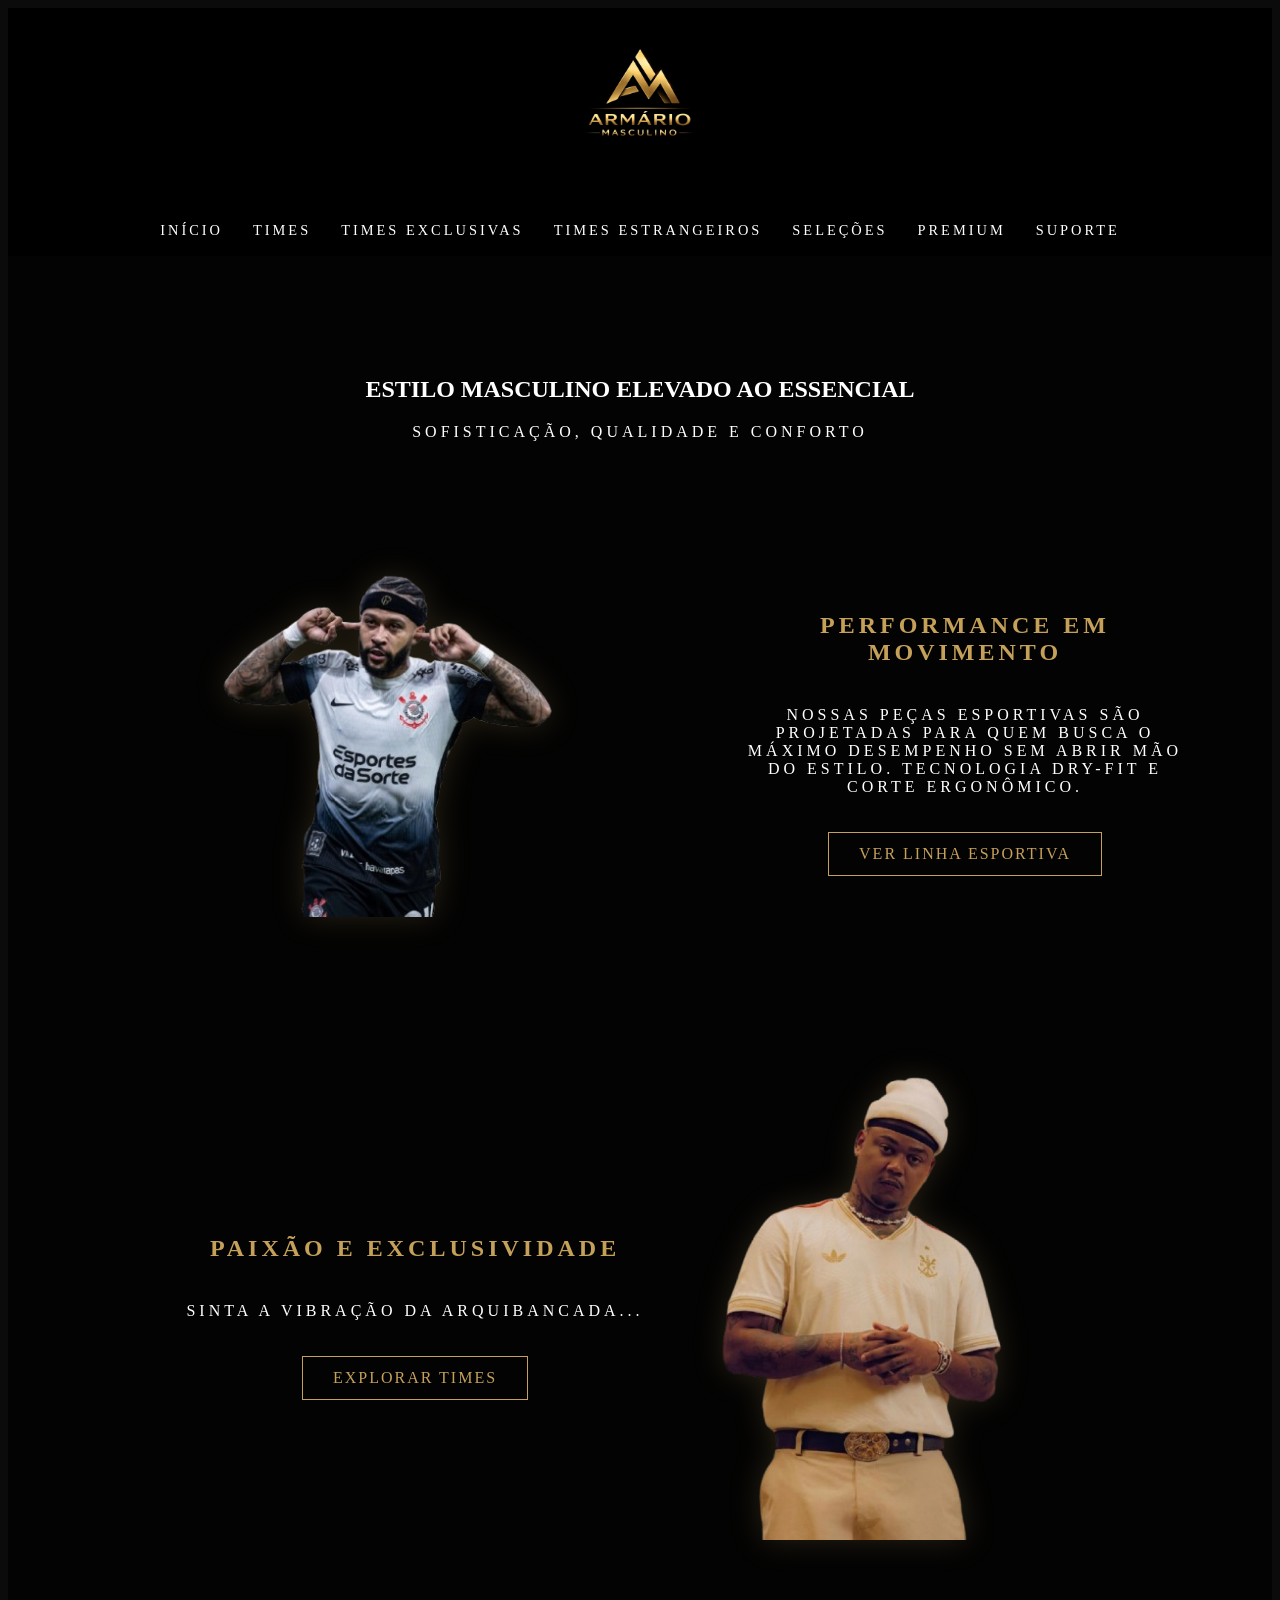
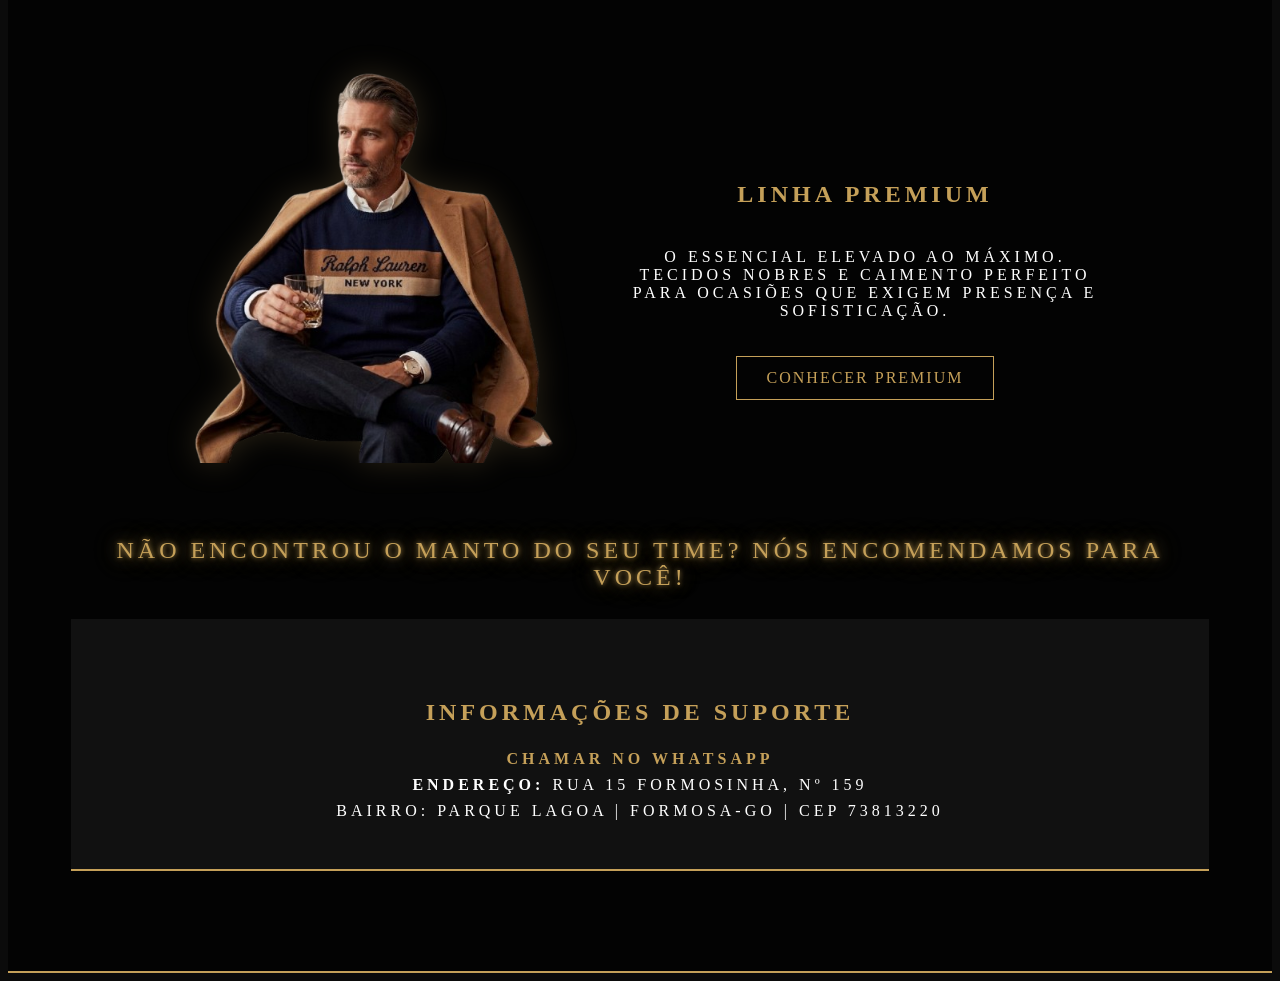
==== index.html @ 5107e0ac "Update index.html" ====
<!DOCTYPE html>
<html lang="pt-br">
<head>
    <meta charset="UTF-8">
    <meta name="viewport" content="width=device-width, initial-scale=1.0">
    <title>Armário Masculino | Sportswear Premium</title>
    <link rel="stylesheet" href="style.css">
</head>
<body>

<header>
    <div class="logo">
        <img src="Imagens/ArmarioMasc.jpeg" alt="Armário Masculino">
    </div>

    <div class="menu-toggle" onclick="toggleMenu()">
        <div class="bar"></div>
        <div class="bar"></div>
        <div class="bar"></div>
    </div>

    <nav class="nav-container">
        <ul>
            <li><a href="index.html">Início</a></li>
            <li class="dropdown">
                <a href="javascript:void(0)" class="dropbtn">Times</a>
                <div class="dropdown-content">
                    <a href="times.html#adulto">Adulto</a>
                    <a href="times.html#infantil">Infantil</a>
                </div>
            </li>
            <li><a href="times_ex.html">Times Exclusivas</a></li>
            <li><a href="times_fora.html">Times Estrangeiros</a></li>
            <li><a href="selecoes.html">Seleções</a></li>
            <li><a href="premium.html">Premium</a></li>
            <li><a href="index.html#categoria-suporte">Suporte</a></li>
        </ul>
    </nav>
</header>

<script>
function toggleMenu() {
    const nav = document.querySelector('.nav-container');
    nav.classList.toggle('active');
}

// NOVA FUNÇÃO: Fecha ao clicar fora
document.addEventListener('click', function(event) {
    const nav = document.querySelector('.nav-container');
    const menuToggle = document.querySelector('.menu-toggle');
    
    // Se o menu estiver aberto (.active)
    if (nav.classList.contains('active')) {
        // Verifica se o clique NÃO foi dentro do menu E NÃO foi no botão de abrir
        if (!nav.contains(event.target) && !menuToggle.contains(event.target)) {
            nav.classList.remove('active'); // Fecha o menu
        }
    }
});
</script>

<main>
    <section class="hero-shop">
        <h1>ESTILO MASCULINO ELEVADO AO ESSENCIAL</h1>
        <p>Sofisticação, Qualidade e Conforto</p>
    <!-- SEÇÃO 1: ESPORTIVO (O JOGADOR) -->
    <section class="home-section">
        <div class="home-content">
            <div class="home-image-jog left">
                <img src="Imagens/Jogador.png" alt="Jogador em movimento">
            </div>
            <div class="home-text right">
                <h2>Performance em Movimento</h2>
                <p>Nossas peças esportivas são projetadas para quem busca o máximo desempenho sem abrir mão do estilo. Tecnologia dry-fit e corte ergonômico.</p>
                <a href="times.html" class="btn-home">Ver Linha Esportiva</a>
            </div>
        </div>
    </section>

    <!-- SEÇÃO 2: TIMES EXCLUSIVOS (O TORCEDOR) - Lado Invertido -->
    <section class="home-section alt-bg">
        <div class="home-content reverse"> 
    <div class="home-image">
        <img src="Imagens/exclusive.png" alt="Torcedor">
    </div>
    <div class="home-text">
        <h2>PAIXÃO E EXCLUSIVIDADE</h2>
        <p>Sinta a vibração da arquibancada...</p>
        <a href="times_ex.html" class="btn-home">Explorar Times</a>
    </div>
</div>
    </section>

    <!-- SEÇÃO 3: PREMIUM (ESTILO) -->
    <section class="home-section">
        <div class="home-content">
            <div class="home-image left">
                <img src="Imagens/chique.png" alt="Modelo Linha Premium">
            </div>
            <div class="home-text right">
                <h2>Linha Premium</h2>
                <p>O essencial elevado ao máximo. Tecidos nobres e caimento perfeito para ocasiões que exigem presença e sofisticação.</p>
                <a href="premium.html" class="btn-home">Conhecer Premium</a>
            </div>
        </div>
    </section>

    <div class="secao-encomenda">
        <p class = 'titulo-eclusivas'>Não encontrou o manto do seu time? Nós encomendamos para você!</p>
    </div><br>

    <footer>
    <div class="suporte-container" id="categoria-suporte">
        <h2>Informações de Suporte</h2>
        <p>
            <a href="https://wa.me/5561999539889" target="_blank" style="color: var(--dourado); text-decoration: none; font-weight: bold;">
                Chamar no WhatsApp
            </a><br>
            <strong>Endereço:</strong> Rua 15 Formosinha, nº 159<br>
            Bairro: Parque Lagoa | Formosa-GO | Cep 73813220
        </p>
    </div>
    </footer>

</main>

<!-- O SCRIPT DE VARIÁVEL FICA AQUI -->
<script>
    function mostrarCategoria(idCategoria) {
    // Só executa a lógica de esconder/mostrar se a tela for de celular
    if (window.innerWidth <= 768) {
        const categorias = document.querySelectorAll('.categoria-conteudo');
        categorias.forEach(cat => {
            cat.style.display = 'none';
        });

        const alvo = document.getElementById('categoria-' + idCategoria);
        if (alvo) {
            alvo.style.display = 'block';
            window.scrollTo(0, 0); // Volta pro topo ao clicar
            }
        }
    }
    // 1. Coloque seu número aqui (apenas números, com DDD)
    const numeroWhatsApp = "5561999539889"; 

    // 2. A mágica acontece aqui
    const botoes = document.querySelectorAll('.btn-whats');
    
    botoes.forEach(botao => {
        const nomeProduto = botao.getAttribute('data-item');
        const mensagem = encodeURIComponent(`Olá! Tenho interesse no item: ${nomeProduto}. Poderia me passar mais informações?`);
        botao.href = `https://wa.me/${numeroWhatsApp}?text=${mensagem}`;
    });
</script>

</body>
</html>
---- style.css ----
/* No PC (Telas grandes), as seções sempre aparecem */
@media (min-width: 769px) {
    .categoria-conteudo {
        display: block !important; /* Força exibir tudo no PC */
    }
    nav {
        display: block; /* Ou como seu menu já estiver */
    }
}

/* --- ESTILO PARA O BOTÃO HAMBÚRGUER --- */
.menu-toggle {
    display: none; /* Escondido no PC */
    flex-direction: column;
    cursor: pointer;
    gap: 5px;
}

.menu-toggle .bar {
    width: 30px;
    height: 3px;
    background-color: #c5a059; /* Seu dourado */
    border-radius: 2px;
}

/* --- REGRAS PARA CELULAR (Telas até 768px) --- */
@media (max-width: 768px) {
    header {
        position: fixed;
        top: 0;
        width: 100%;
        display: flex;
        justify-content: space-between;
        align-items: center;
        padding: 15px 20px; /* Aumentei o padding do header para dar mais espaço */
        z-index: 1000;
        background-color: black;
    }

    /* AUMENTAMOS A ÁREA DE TOQUE DO BOTÃO HAMBÚRGUER */
    .menu-toggle {
        display: flex;
        flex-direction: column;
        justify-content: center; /* Centraliza as barras verticalmente */
        gap: 6px; /* Espaço entre os risquinhos */
        width: 44px; /* Largura total do botão (fácil de acertar com o dedão) */
        height: 44px; /* Altura total do botão */
        padding: 5px; /* Margem interna para o clique pegar bem nas bordas */
    }

    /* Deixei os risquinhos um pouco mais imponentes */
    .menu-toggle .bar {
        width: 100%; /* Ocupa os 44px disponíveis */
        height: 4px; /* Risquinho um pouco mais grosso para destacar */
        background-color: #c5a059;
        border-radius: 2px;
    }

    .nav-container {
        position: fixed;
        top: 0;
        right: -100%;
        width: 75%;
        height: 100vh;
        background-color: rgba(0, 0, 0, 0.98);
        padding-top: 120px; /* Mais espaço no topo para não sumir atrás do header */
        transition: 0.4s ease;
        border-left: 1px solid #c5a059;
    }

    .nav-container.active {
        right: 0;
    }

    /* AUMENTAMOS OS LINKS DE DENTRO DO MENU */
    .nav-container ul {
        flex-direction: column;
        align-items: center;
        gap: 15px; /* Controle do espaçamento entre blocos */
    }

    .nav-container ul li {
        width: 100%; /* Faz a linha toda ser clicável */
        text-align: center;
    }

    .nav-container ul li a {
        font-size: 1.4rem; /* Letra maior para leitura rápida */
        display: block;
        padding: 15px 0; /* Cria uma "caixa" invisível gigante em cada link */
        width: 100%;
        color: white;
        text-decoration: none;
    }

    /* Ajuste do Dropdown (Adulto / Infantil) para celular */
    .dropdown-content {
        position: relative;
        display: block;
        background: rgba(197, 160, 89, 0.1); /* Um fundo dourado bem sutil para destacar que é sub-menu */
        border: none;
        box-shadow: none;
        text-align: center;
        margin-top: 10px;
    }

    .dropdown-content a {
        font-size: 1.2rem !important;
        padding: 12px 0 !important; /* Botões do sub-menu também fáceis de clicar */
    }
}

:root {
    --preto: #0b0b0b;
    --dourado: #c5a059; /* Tom aproximado do seu logo */
    --cinza-escuro: #1a1a1a;
    --branco: #ffffff;
}

body {
    background-color: var(--preto);
    color: var(--branco);
}

header {
    padding: 1px 1%;
    display: flex;
    flex-direction: column;
    align-items: center;
    position: sticky;
    top: 0;
    z-index: 1000;
    background-color: rgba(0, 0, 0, 0.95); 
    backdrop-filter: blur(1px);
}

.logo img {
    max-width: 190px; 
    
    height: auto; 
    
    padding: 1px 0; 
    
    image-rendering: -webkit-optimize-contrast;
    /*filter: drop-shadow(0 0 5px rgba(197, 160, 89, 0.3));*/
}


nav ul {
    display: flex;
    gap: 30px; 
    list-style: none;
    padding: 0;
}

nav ul li a {
    text-decoration: none;
    color: #fff;
    font-size: 0.9rem;
    text-transform: uppercase;
    letter-spacing: 3px; 
    transition: 0.3s;
}

nav ul li a:hover {
    color: var(--dourado);
}

.hero-shop {
    background: linear-gradient(rgba(0,0,0,0.7), rgba(0,0,0,0.7)), url('sua-foto-fundo.jpg');
    background-size: cover;
    padding: 100px 5%;
    text-align: center;
    border-bottom: 2px solid var(--dourado);
}

/* Container que segura os cards */
.grid-produtos {
    display: grid;
    /* Aqui diz: crie colunas que se ajustam sozinhas com no mínimo 250px */
    grid-template-columns: repeat(auto-fit, minmax(280px, 1fr)); 
    gap: 30px;
    padding: 40px 5%;
}

/* Ajuste na imagem para ela não explodir */
.card-loja img {
    width: 100%;
    height: 400px; /* Altura fixa para manter o padrão */
    object-fit: cover; /* Faz a arte se ajustar sem esticar */
    border-bottom: 1px solid #333;
}

h2 {
    text-align: center;
    text-transform: uppercase;
    letter-spacing: 4px;
    margin-top: 50px;
    color: var(--dourado);
}

p {
    text-align: center;
    text-transform: uppercase;
    letter-spacing: 4px;
    margin-top: 20px;
     color: #fff;
}

/* Deixar o texto e preço com respiro */
.info {
    padding: 20px;
    text-align: center;
}

.info h3 {
    font-size: 1.1rem;
    margin-bottom: 10px;
    color: #fff;
}

.info span {
    color: var(--dourado);
    font-weight: bold;
    font-size: 1.2rem;
}


.card-loja:hover {
    transform: scale(1.03); /* Dá um leve zoom no card */
    box-shadow: 0 10px 20px rgba(197, 160, 89, 0.2); /* Cria uma sombra dourada suave */
    transition: all 0.3s ease;
}

.btn-comprar {
    display: block;
    background: transparent;
    color: var(--dourado);
    border: 1px solid var(--dourado);
    padding: 10px;
    text-decoration: none;
    font-weight: bold;
    margin-top: 15px;
    text-align: center;
}

.btn-comprar:hover {
    background: var(--dourado);
    color: var(--preto);
}

.home-text {
    display: flex;
    flex-direction: column; /* Coloca um embaixo do outro */
    align-items: center;    /* Centraliza horizontalmente todos os itens */
    text-align: center;     /* Garante que as linhas do parágrafo fiquem no meio */
    justify-content: center;
}

.btn-home {
    display: inline-block;
    margin: 20px auto 0;
    margin-top: 20px;      
    width: fit-content;
    padding: 12px 30px;
    border: 1px solid var(--dourado);
    color: var(--dourado);
    text-decoration: none;
    text-transform: uppercase;
    letter-spacing: 2px;
    transition: 0.3s;
}

.btn-home:hover {
    background: var(--dourado);
    color: black;
}

html {
    scroll-behavior: smooth; /* Deixa a descida suave, não um pulo seco */
    scroll-padding-top: 250px; /* Ajuste esse valor de acordo com o tamanho do seu Header */
}

.suporte-container { /* Use o nome exato da classe do HTML */
    border-bottom: 2px solid var(--dourado);
    background-color: #111111; /* Adicione uma cor de fundo (ex: cinza escuro) */
    /* Ou se quiser uma imagem: background-image: url('sua-foto.jpg'); */
    background-size: cover;
    background-position: center;
    padding: 30px 5%; /* Diminuí um pouco o padding para não ficar gigante no celular */
    text-align: center;
    color: white; /* Garante que o texto fique legível sobre o fundo escuro */
}

.suporte-container p {
    line-height: 1.6; /* Dá um espaço legal entre as linhas do endereço */
    margin-top: 20px;
}

/* Container que segura a foto e o texto */
.home-content {
    display: flex;
    align-items: center; /* Centraliza verticalmente */
    justify-content: center;
    gap: 50px; /* Espaço entre a foto e o texto */
    padding: 60px 10px;
    max-width: 1200px;
    margin: 0 auto; /* Centraliza o bloco na tela */
}

/* Inverte a ordem na segunda seção (Torcedor) */
.home-content.reverse {
    flex-direction: row-reverse;
}

/* Ajuste das imagens para não ficarem gigantes */
.home-image img {
    max-width: 400px; 
    height: auto;
    filter: drop-shadow(0 0 15px rgba(197, 160, 89, 0.2)); /* Sombra dourada leve */
}
.home-image-jog img {
    max-width: 600px; 
    height: auto;
    filter: drop-shadow(0 0 15px rgba(197, 160, 89, 0.2)); /* Sombra dourada leve */
}

/* Ajuste do texto */
.home-text {
    max-width: 500px;
    text-align: center;
    text-align: left;
}

/* No CELULAR, volta a ficar um embaixo do outro */
@media (max-width: 768px) {
    .home-content, .home-content.reverse {
        flex-direction: column;
        text-align: center;
    }
    .home-text {
        text-align: center;
    }
}

/* Estilo do item pai */
.dropdown {
    position: relative;
    display: inline-block;
}

/* Esconde o menu de subgrupos por padrão */
.dropdown-content {
    display: none;
    position: absolute;
    background-color: var(--cinza-escuro);
    min-width: 160px;
    box-shadow: 0px 8px 16px 0px rgba(0,0,0,0.5);
    z-index: 1;
    border: 1px solid var(--dourado);
    
    /* REMOVA o margin-top: 5px; se ele estiver aí */
    /* ADICIONE isso para criar uma "ponte" invisível */
    padding-top: 0; 
}

/* Garante que o menu apareça exatamente onde o botão termina */
.dropdown:hover .dropdown-content {
    display: block;
    top: 100%; /* Faz o menu colar no final do header */
}

/* Estilo dos links dentro do subgrupo */
.dropdown-content a {
    color: white;
    padding: 12px 16px;
    text-decoration: none;
    display: block;
    font-size: 0.8rem;
    text-align: left;
}

/* Muda a cor ao passar o mouse nos subitens */
.dropdown-content a:hover {
    background-color: var(--dourado);
    color: black;
}

/* A MÁGICA: Mostra o menu quando passa o mouse no pai */
.dropdown:hover .dropdown-content {
    display: block;
}

.titulo-selecoes {
    color: #c5a059;
    /* MÁGICA AQUI: Mínimo 2.5rem no celular, calcula o meio termo, e Máximo 5rem no PC */
    font-size: clamp(2.5rem, 8vw, 5rem); 
    text-transform: uppercase;
    text-align: center;
    margin: 10px 0;
    word-break: keep-all; /* Evita que o navegador corte a palavra no meio */
    
    /* Mantém o seu text-shadow que ficou top */
    text-shadow: 
        0 0 5px rgba(197, 160, 89, 0.8),
        0 0 15px rgba(197, 160, 89, 0.6),
        0 0 30px rgba(197, 160, 89, 0.4),
        0 0 50px rgba(197, 160, 89, 0.2);
}
.titulo-eclusivas {
    color: #c5a059; /* O tom de dourado que você já usa */
    font-size: 1.5rem; /* Ajuste o tamanho como preferir */
    text-transform: uppercase;
    text-align: center;
    margin: 10px 0;
    
    /* O SEGREDO DA LUZ DOURADA: */
    /* Criamos várias camadas de sombra para o brilho parecer intenso */
    text-shadow: 
        0 0 5px rgba(197, 160, 89, 0.8),  /* Brilho interno leve */
        0 0 15px rgba(197, 160, 89, 0.6), /* Aura média */
        0 0 30px rgba(197, 160, 89, 0.4), /* Brilho expandido */
        0 0 50px rgba(197, 160, 89, 0.2); /* Luz de fundo suave */
}
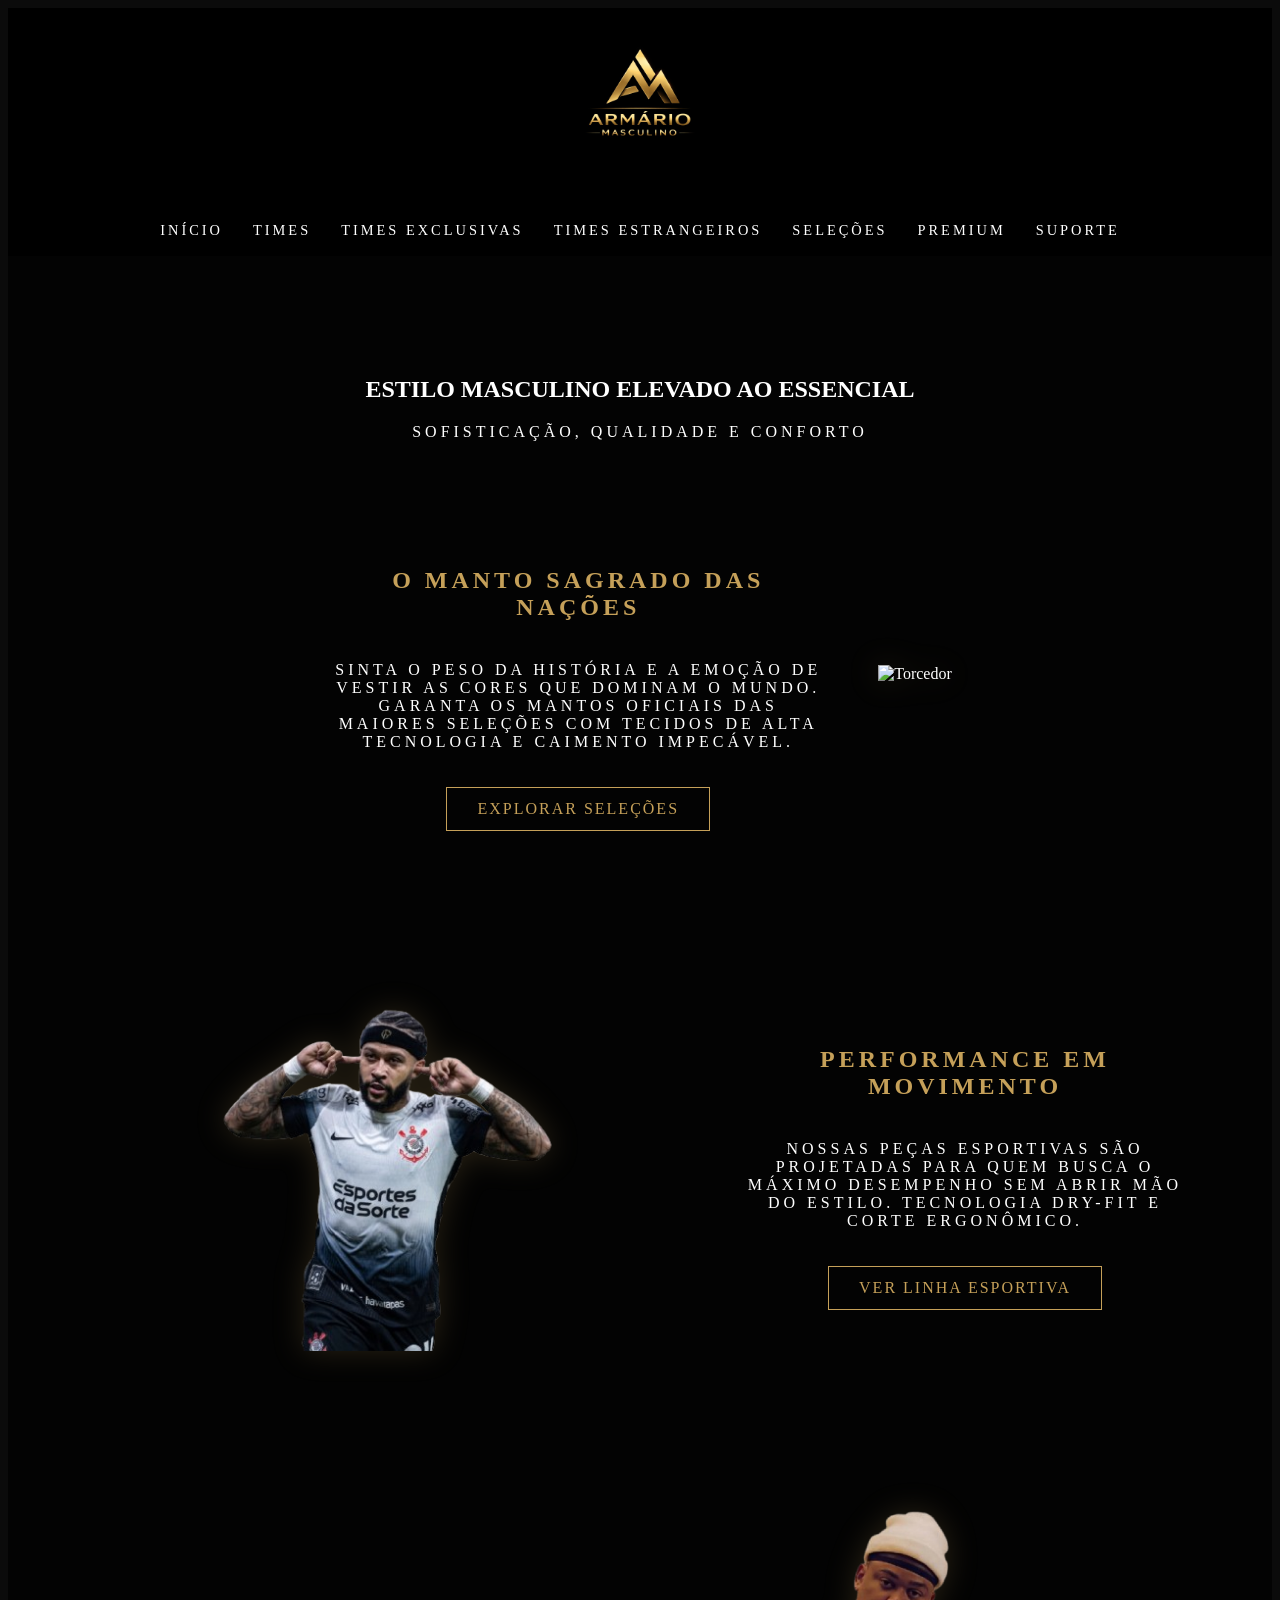
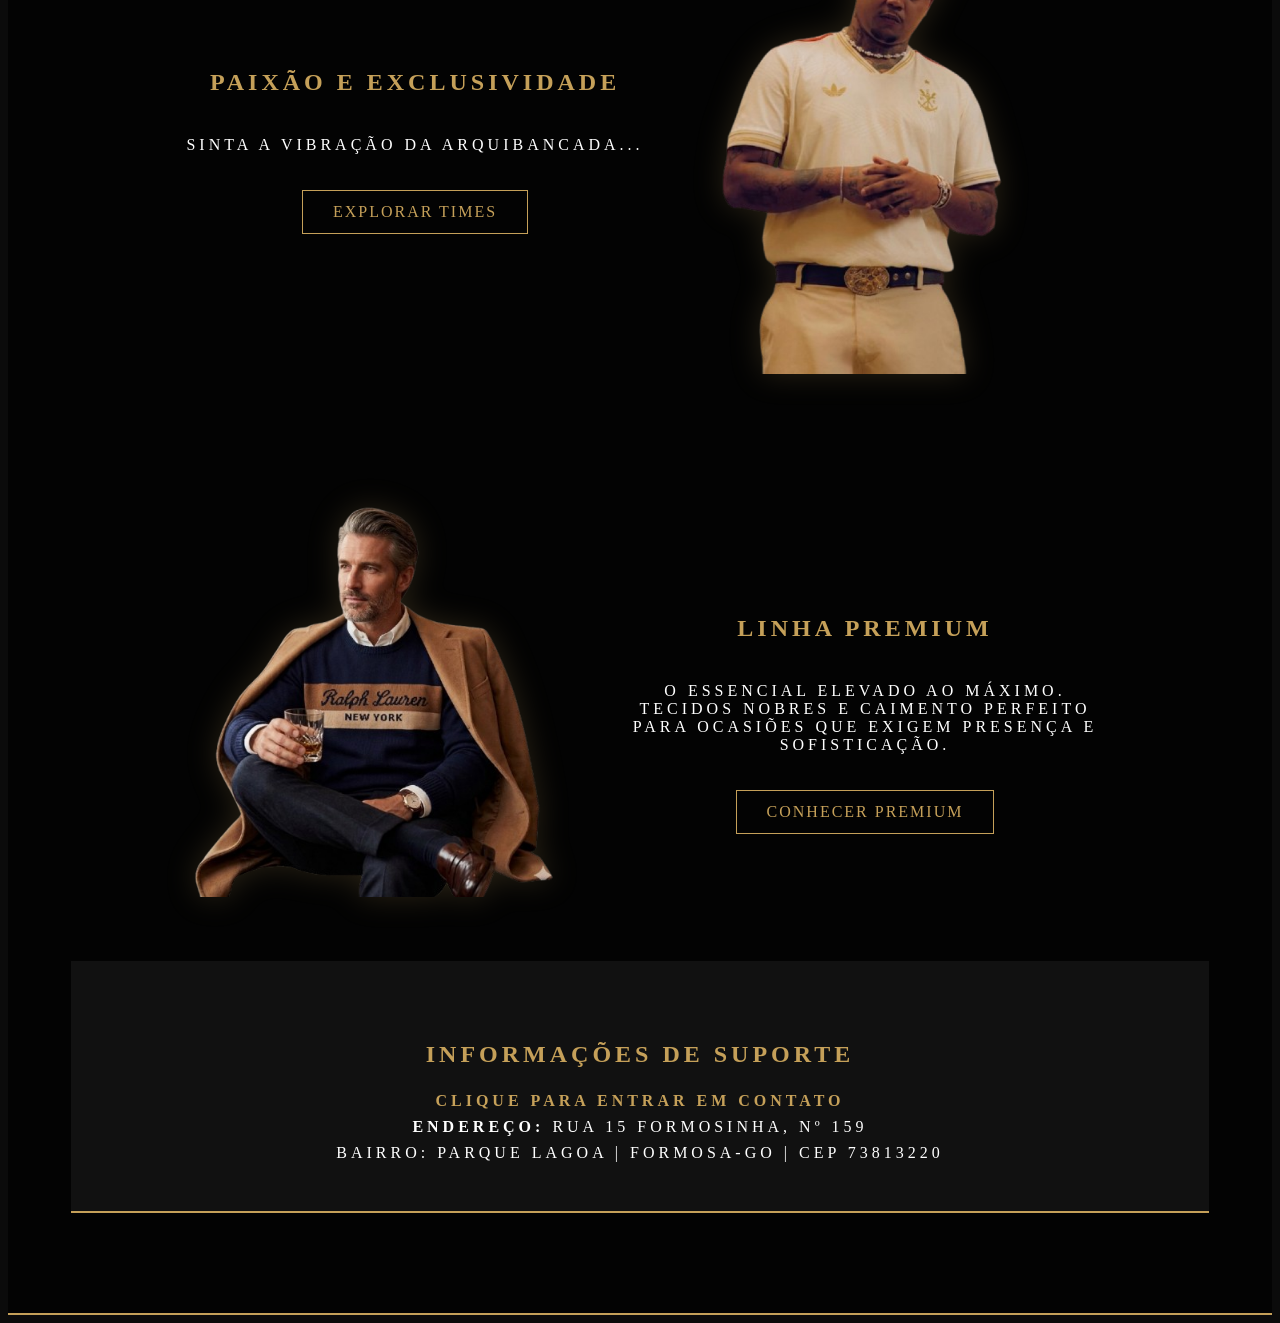
==== commit 2d7f318a: "Add files via upload" ====
--- a/index.html
+++ b/index.html
@@ -64,6 +64,19 @@
         <h1>ESTILO MASCULINO ELEVADO AO ESSENCIAL</h1>
         <p>Sofisticação, Qualidade e Conforto</p>
     <!-- SEÇÃO 1: ESPORTIVO (O JOGADOR) -->
+     <section class="home-section alt-bg">
+        <div class="home-content reverse"> 
+    <div class="home-image">
+        <img src="Imagens/Neymar.png" alt="Torcedor">
+    </div>
+        <div class="home-text">
+        <h2>O Manto Sagrado das Nações</h2>
+        <p>Sinta o peso da história e a emoção de vestir as cores que dominam o mundo. Garanta os mantos oficiais das maiores seleções com tecidos de alta tecnologia e caimento impecável.</p>
+        <a href="selecoes.html" class="btn-home">Explorar Seleções</a>
+        </div>
+    </div>
+    </section>
+
     <section class="home-section">
         <div class="home-content">
             <div class="home-image-jog left">
@@ -75,6 +88,7 @@
                 <a href="times.html" class="btn-home">Ver Linha Esportiva</a>
             </div>
         </div>
+
     </section>
 
     <!-- SEÇÃO 2: TIMES EXCLUSIVOS (O TORCEDOR) - Lado Invertido -->
@@ -105,16 +119,12 @@
         </div>
     </section>
 
-    <div class="secao-encomenda">
-        <p class = 'titulo-eclusivas'>Não encontrou o manto do seu time? Nós encomendamos para você!</p>
-    </div><br>
-
     <footer>
     <div class="suporte-container" id="categoria-suporte">
         <h2>Informações de Suporte</h2>
         <p>
             <a href="https://wa.me/5561999539889" target="_blank" style="color: var(--dourado); text-decoration: none; font-weight: bold;">
-                Chamar no WhatsApp
+                Clique para entrar em contato
             </a><br>
             <strong>Endereço:</strong> Rua 15 Formosinha, nº 159<br>
             Bairro: Parque Lagoa | Formosa-GO | Cep 73813220
@@ -155,4 +165,4 @@
 </script>
 
 </body>
-</html>
+</html>
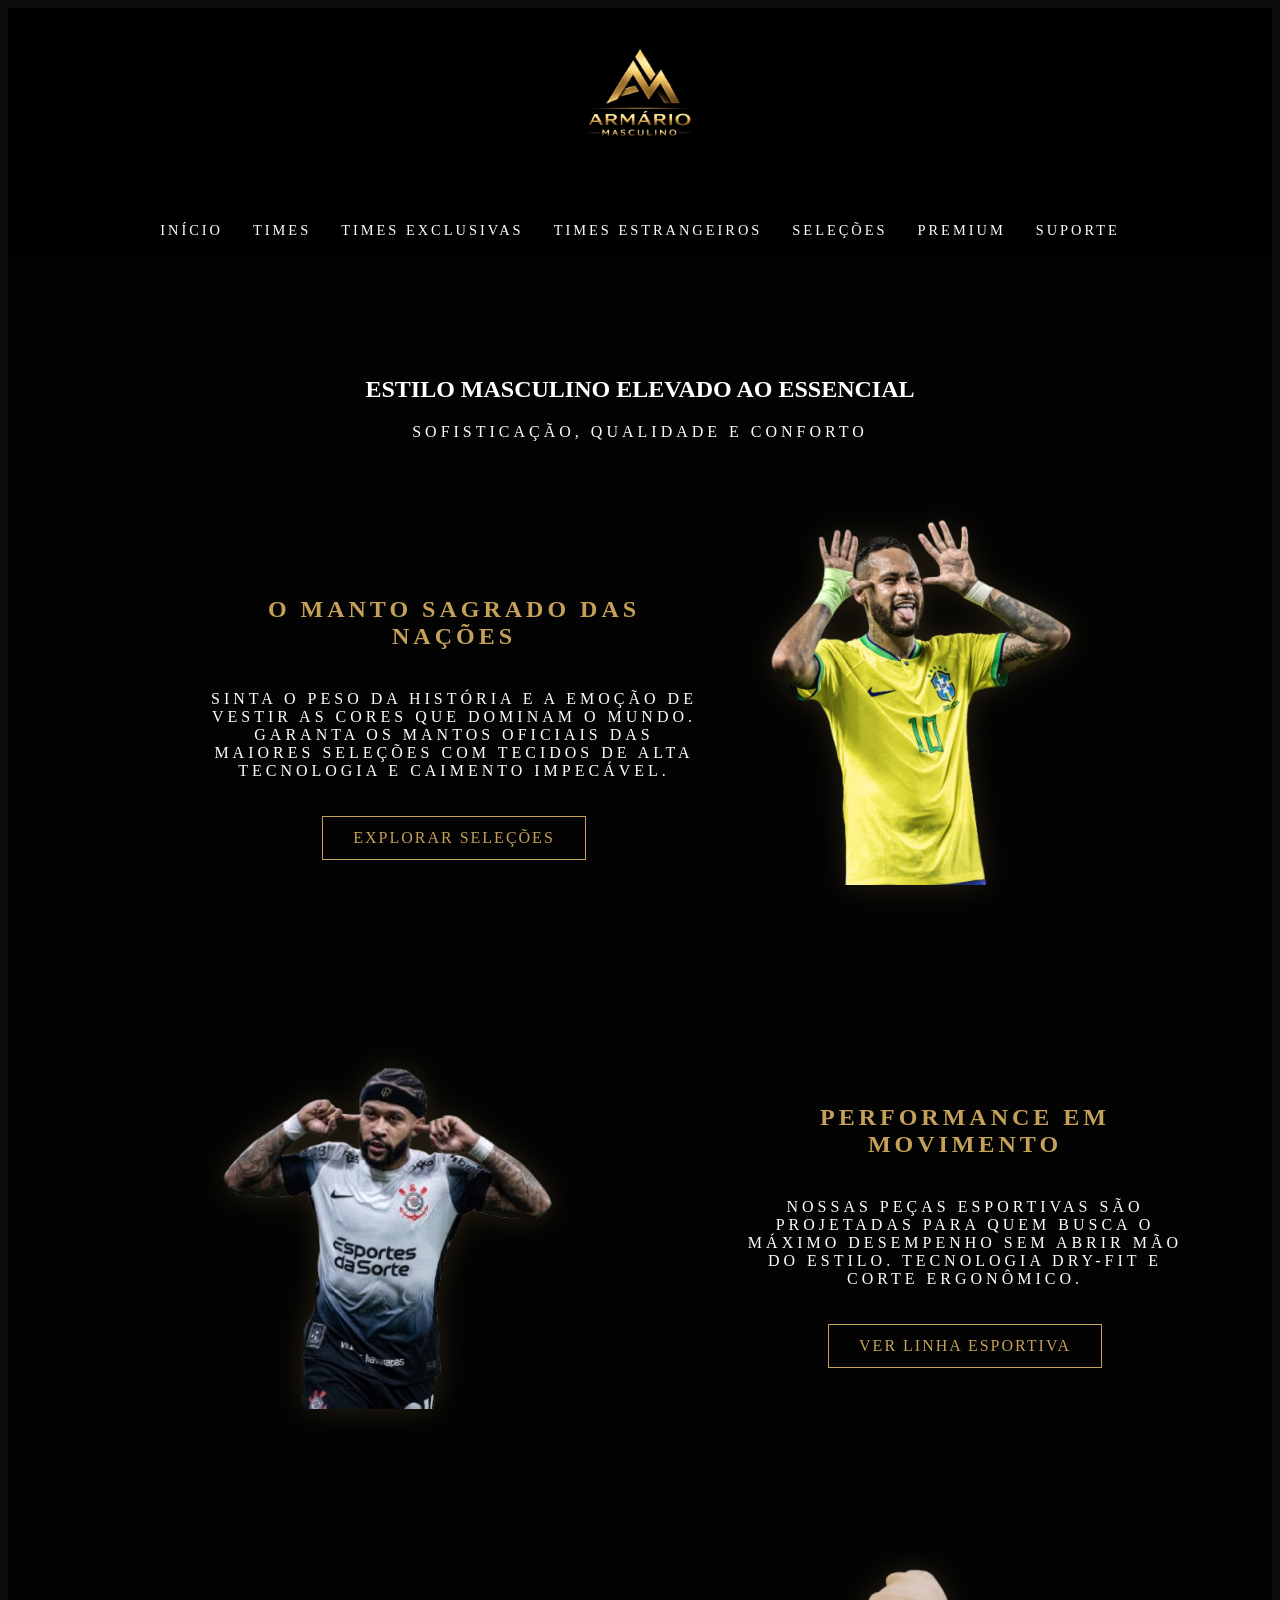
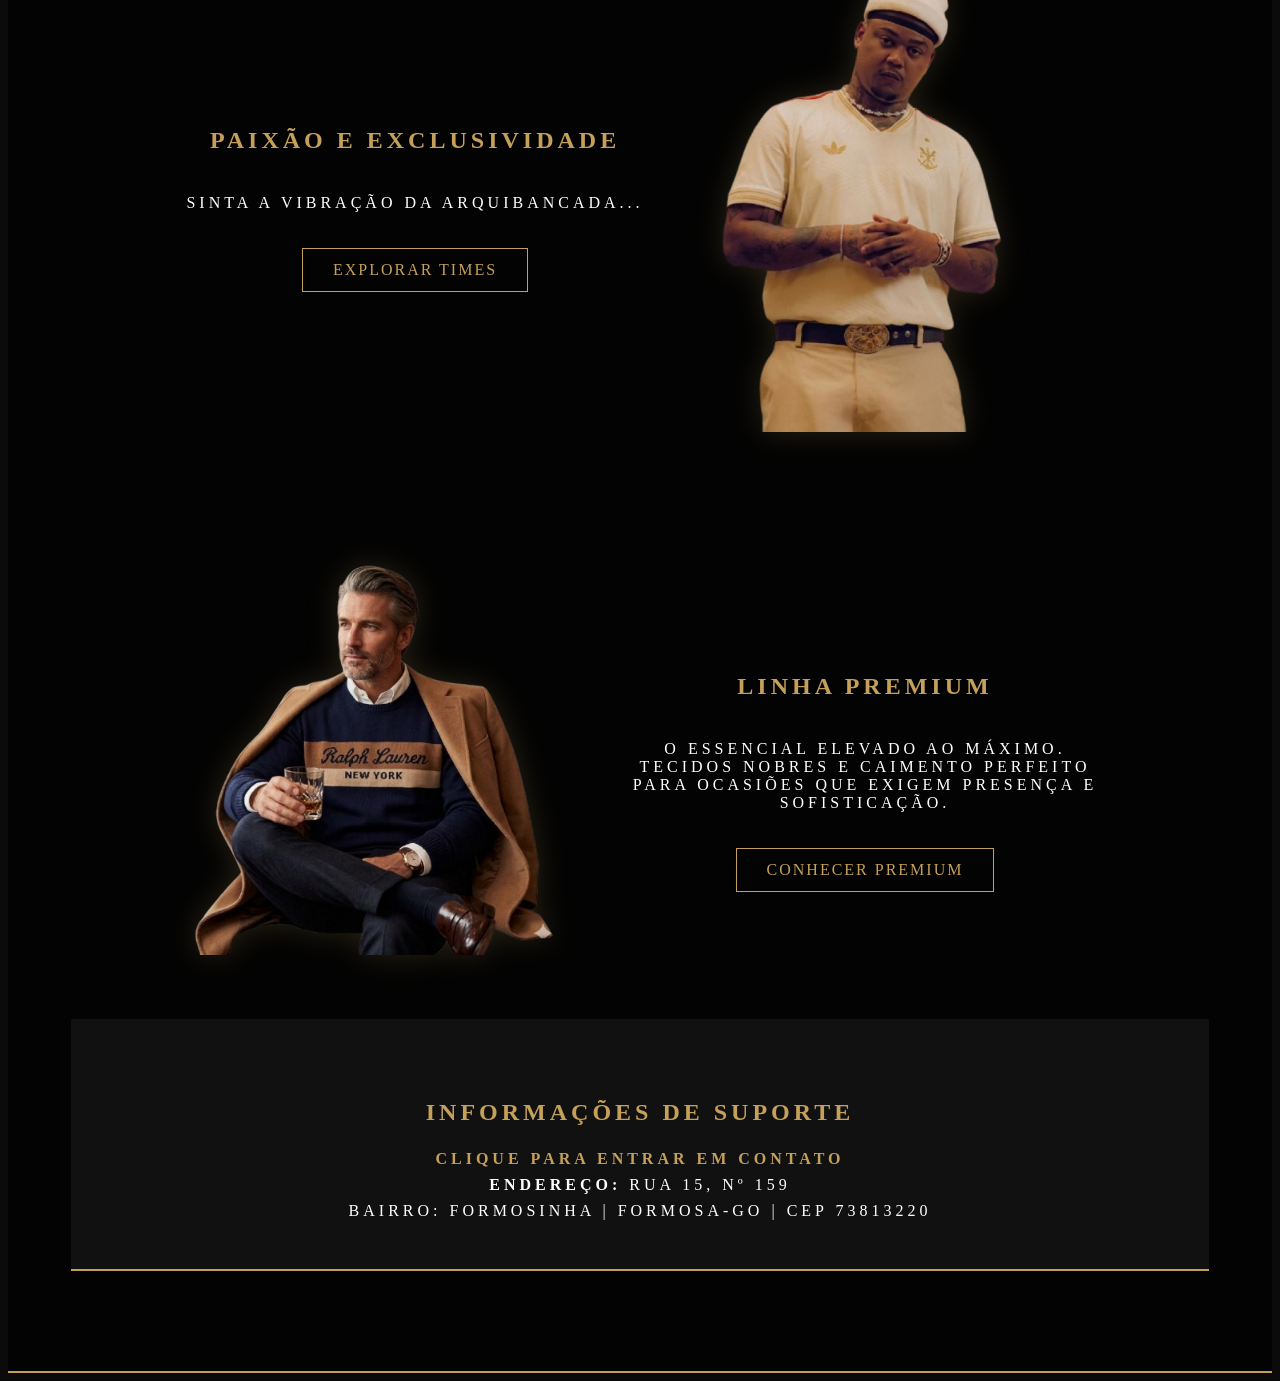
==== commit 70d33b9c: "Atualizar o index.html" ====
--- a/index.html
+++ b/index.html
@@ -126,8 +126,8 @@
             <a href="https://wa.me/5561999539889" target="_blank" style="color: var(--dourado); text-decoration: none; font-weight: bold;">
                 Clique para entrar em contato
             </a><br>
-            <strong>Endereço:</strong> Rua 15 Formosinha, nº 159<br>
-            Bairro: Parque Lagoa | Formosa-GO | Cep 73813220
+            <strong>Endereço:</strong> Rua 15, nº 159<br>
+            Bairro: Formosinha | Formosa-GO | Cep 73813220
         </p>
     </div>
     </footer>
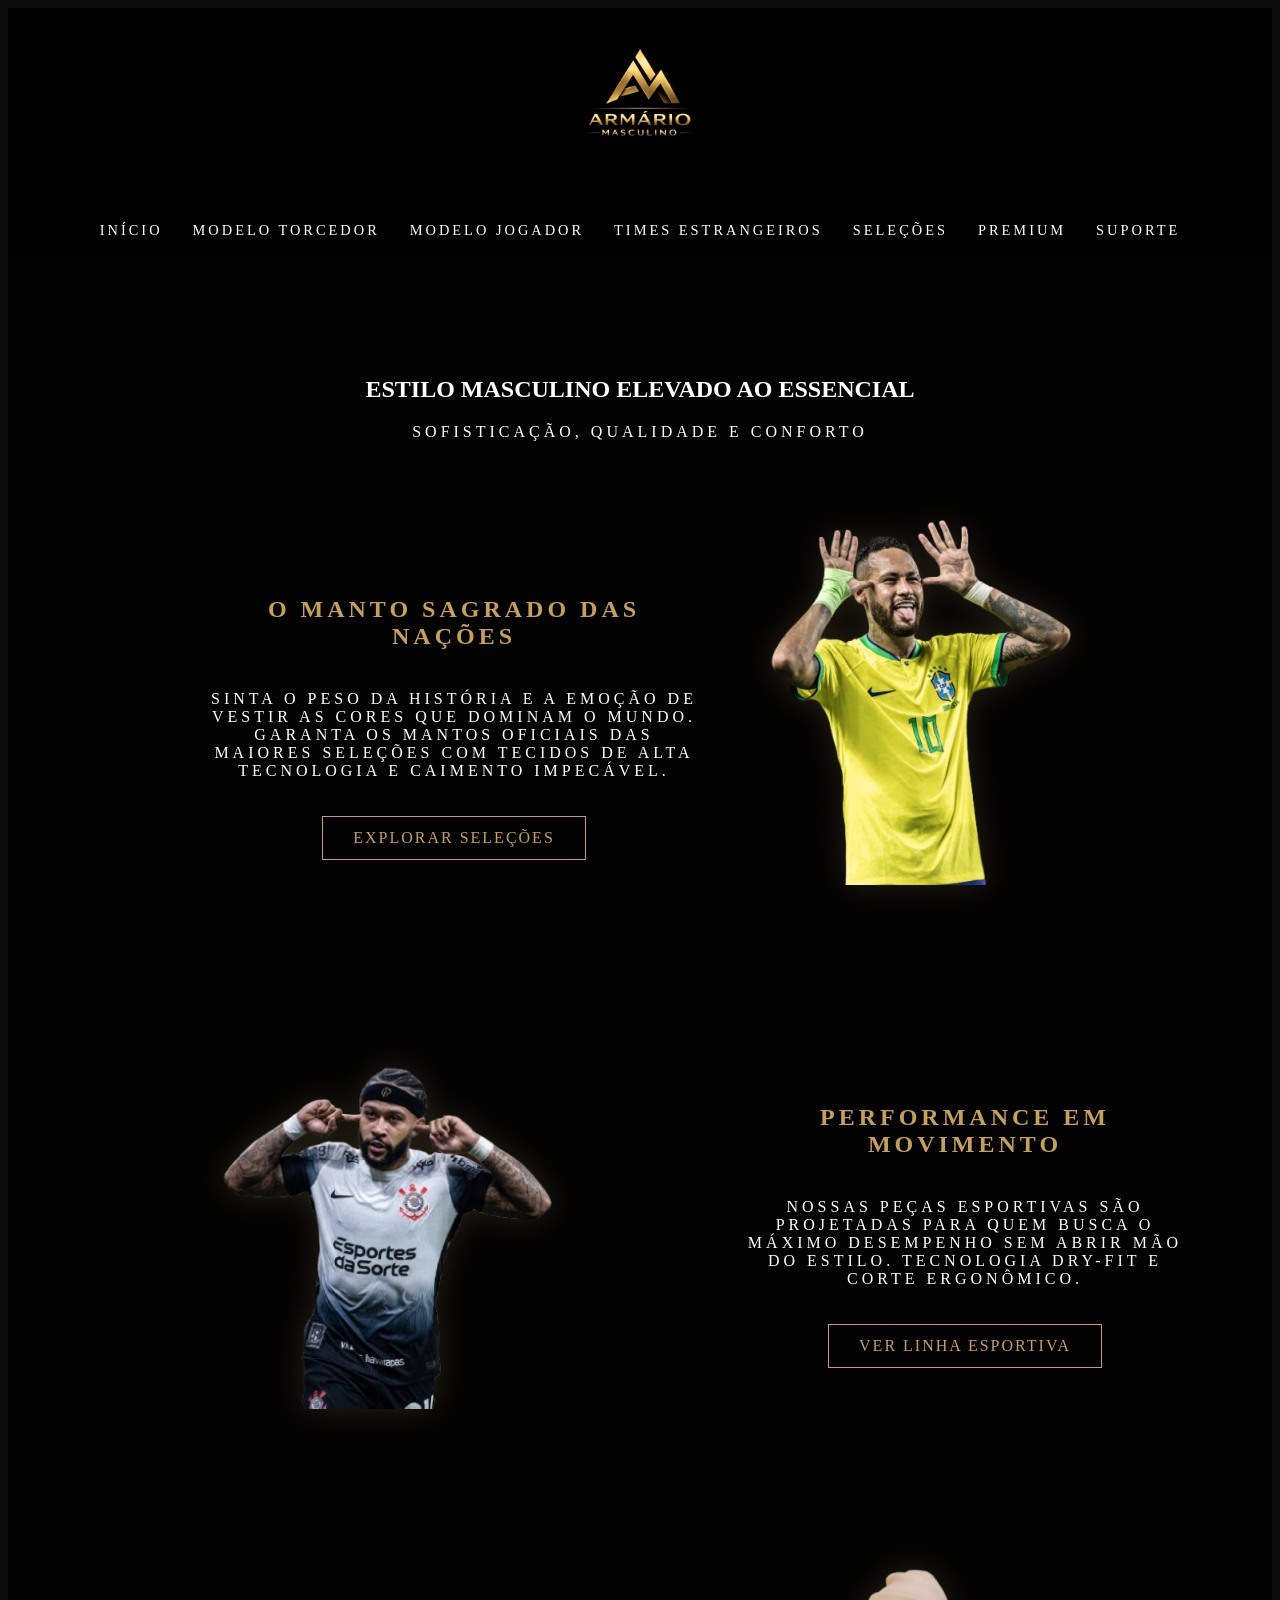
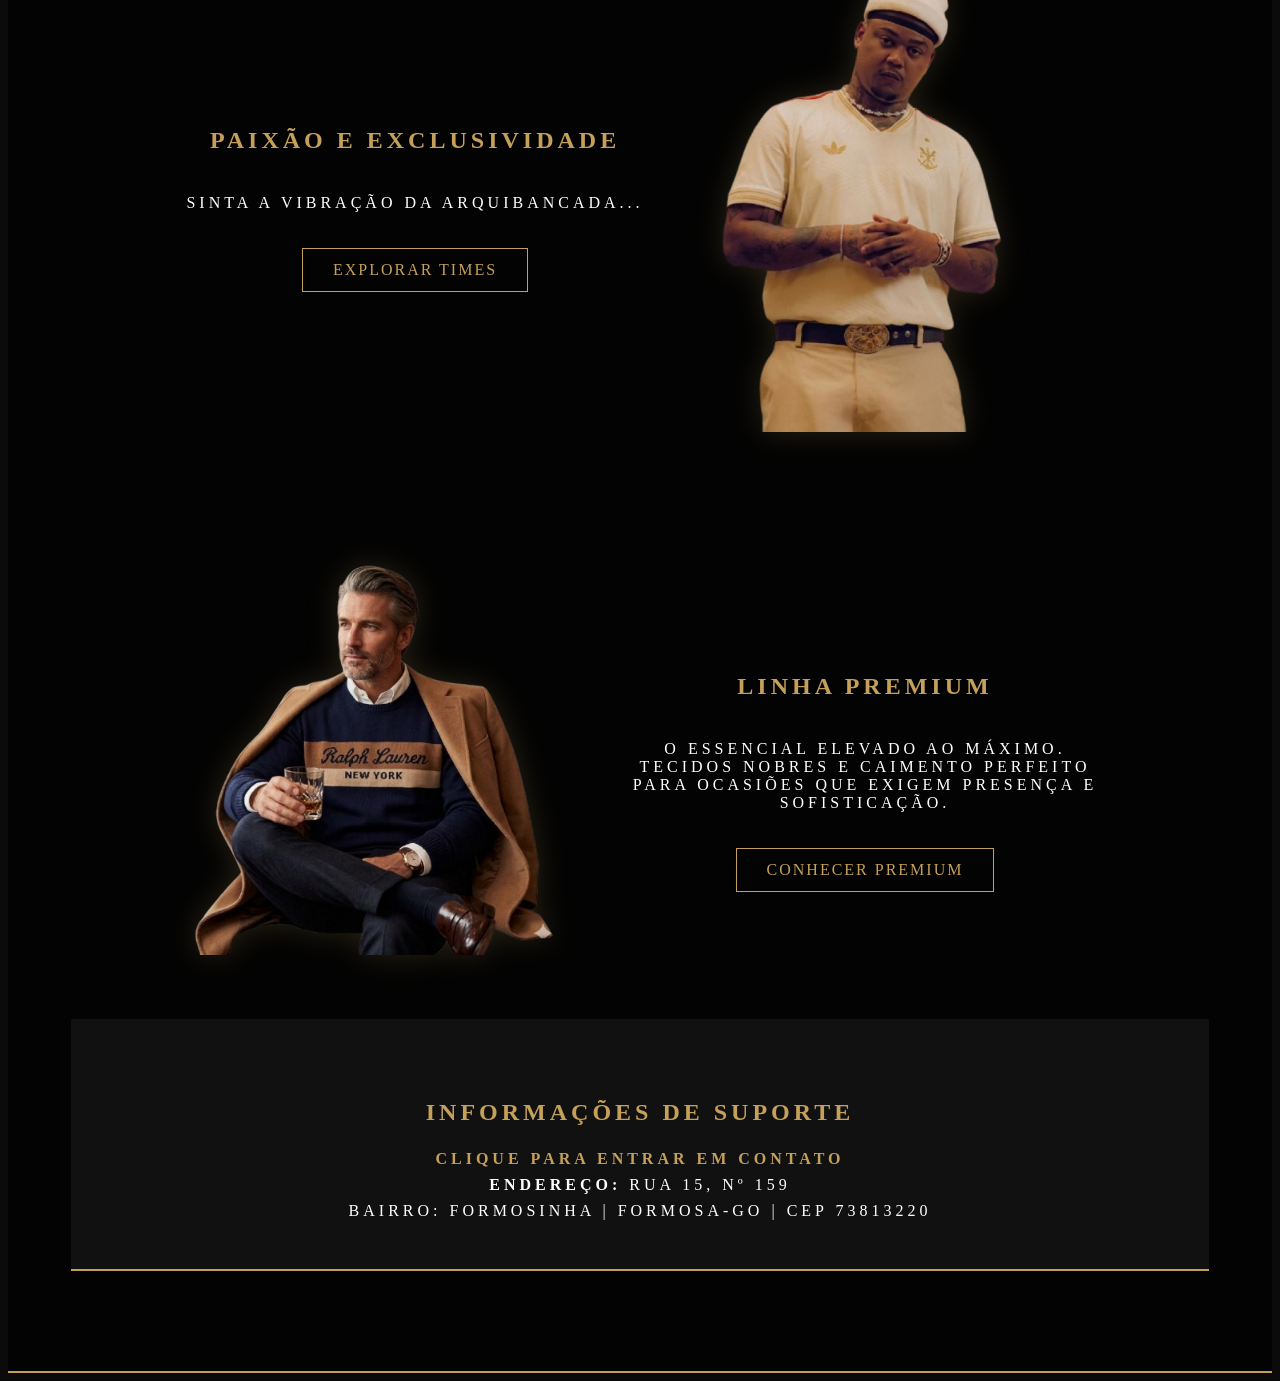
==== commit 4b3ce665: "Update index.html" ====
--- a/index.html
+++ b/index.html
@@ -23,13 +23,13 @@
         <ul>
             <li><a href="index.html">Início</a></li>
             <li class="dropdown">
-                <a href="javascript:void(0)" class="dropbtn">Times</a>
+                <a href="javascript:void(0)" class="dropbtn">Modelo Torcedor</a>
                 <div class="dropdown-content">
                     <a href="times.html#adulto">Adulto</a>
                     <a href="times.html#infantil">Infantil</a>
                 </div>
             </li>
-            <li><a href="times_ex.html">Times Exclusivas</a></li>
+            <li><a href="times_ex.html">Modelo Jogador</a></li>
             <li><a href="times_fora.html">Times Estrangeiros</a></li>
             <li><a href="selecoes.html">Seleções</a></li>
             <li><a href="premium.html">Premium</a></li>
@@ -165,4 +165,4 @@
 </script>
 
 </body>
-</html>+</html>
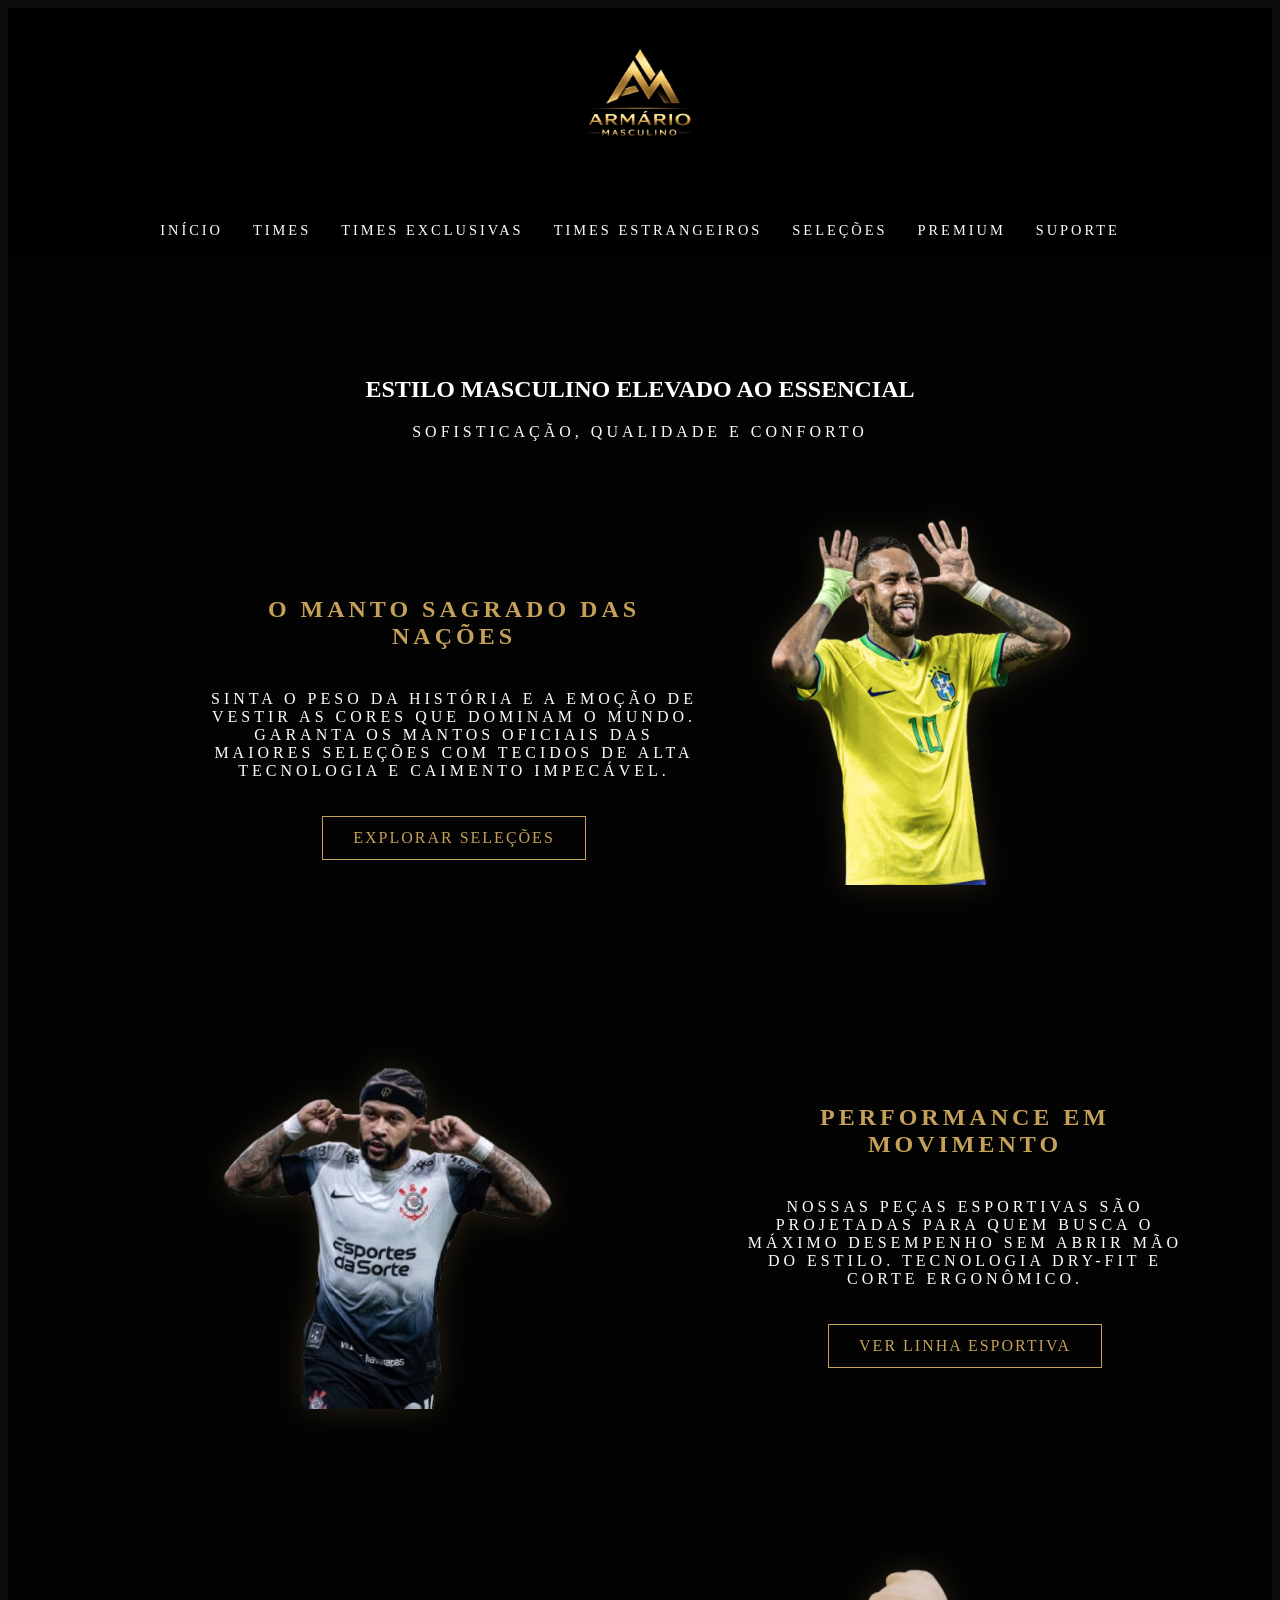
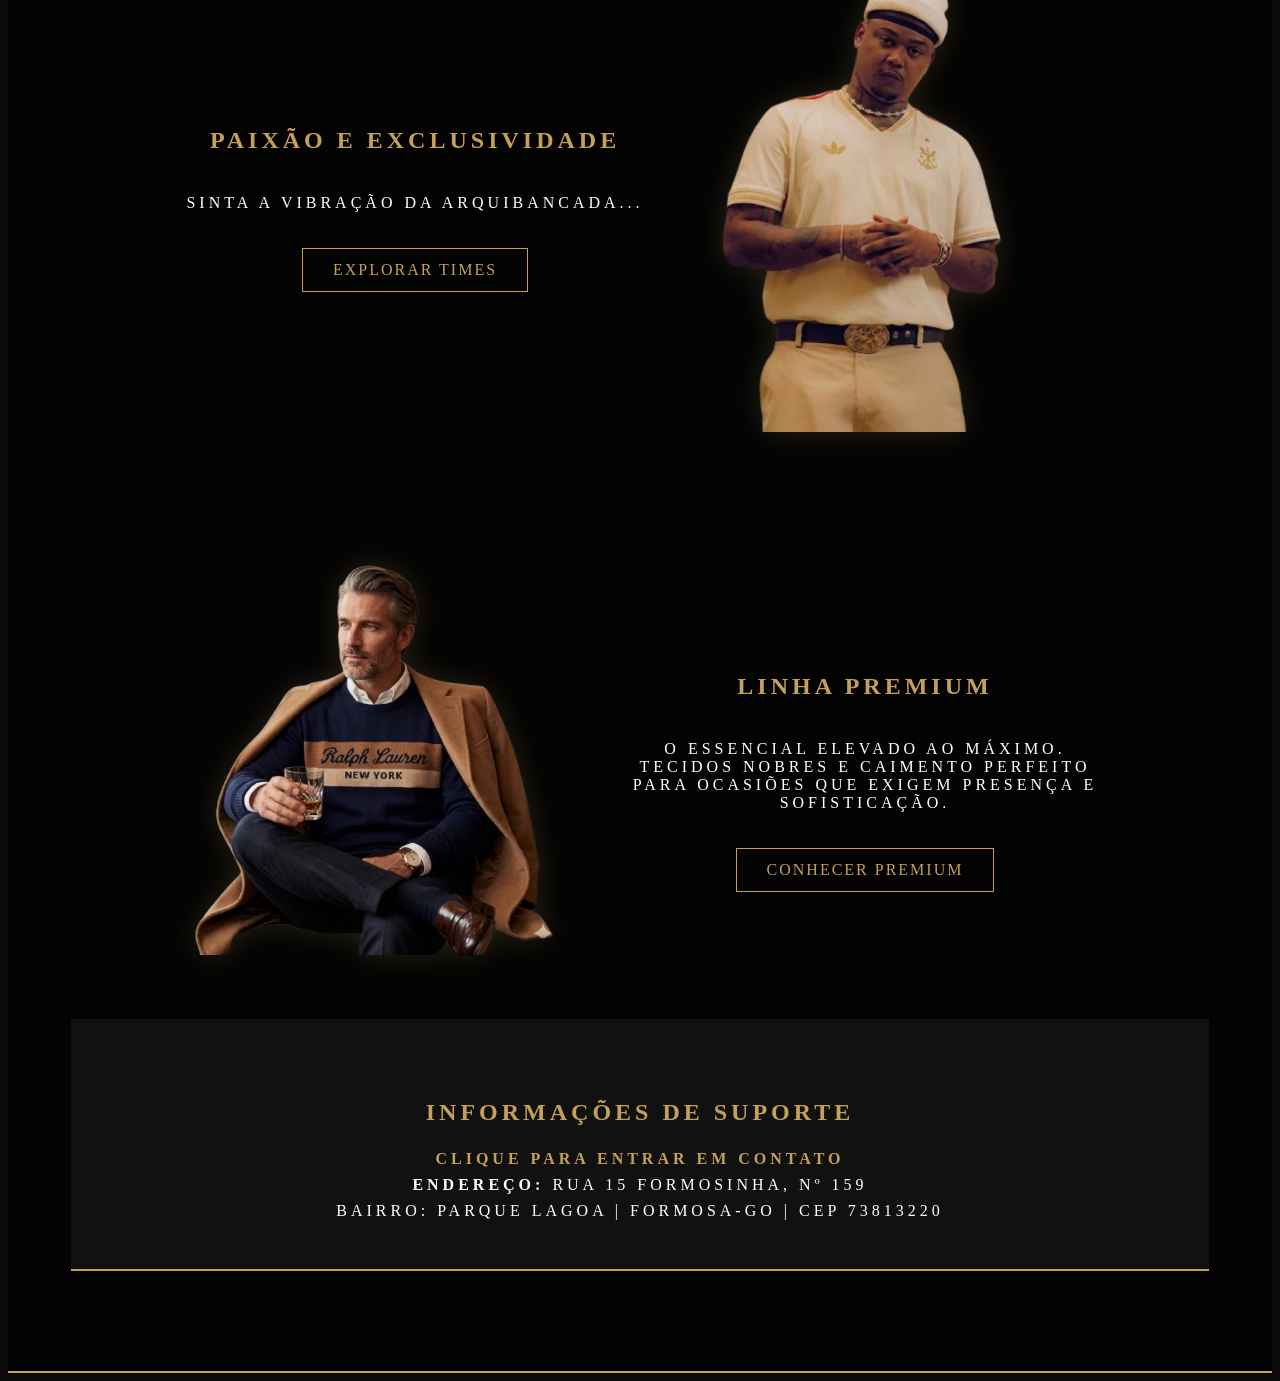
==== commit 5ad7111a: "Add files via upload" ====
--- a/index.html
+++ b/index.html
@@ -23,14 +23,20 @@
         <ul>
             <li><a href="index.html">Início</a></li>
             <li class="dropdown">
-                <a href="javascript:void(0)" class="dropbtn">Modelo Torcedor</a>
+                <a href="javascript:void(0)" class="dropbtn">Times</a>
                 <div class="dropdown-content">
                     <a href="times.html#adulto">Adulto</a>
                     <a href="times.html#infantil">Infantil</a>
                 </div>
             </li>
-            <li><a href="times_ex.html">Modelo Jogador</a></li>
-            <li><a href="times_fora.html">Times Estrangeiros</a></li>
+            <li><a href="times_ex.html">Times Exclusivas</a></li>
+            <li class="dropdown">
+                <a href="javascript:void(0)" class="dropbtn">Times Estrangeiros</a>
+                <div class="dropdown-content">
+                    <a href="times_fora.html#CamisasTorcedor">Camisas Torcedor</a>
+                    <a href="times_fora.html#CamisasJogador">Camisas Jogador</a>
+                </div>
+            </li>
             <li><a href="selecoes.html">Seleções</a></li>
             <li><a href="premium.html">Premium</a></li>
             <li><a href="index.html#categoria-suporte">Suporte</a></li>
@@ -126,8 +132,8 @@
             <a href="https://wa.me/5561999539889" target="_blank" style="color: var(--dourado); text-decoration: none; font-weight: bold;">
                 Clique para entrar em contato
             </a><br>
-            <strong>Endereço:</strong> Rua 15, nº 159<br>
-            Bairro: Formosinha | Formosa-GO | Cep 73813220
+            <strong>Endereço:</strong> Rua 15 Formosinha, nº 159<br>
+            Bairro: Parque Lagoa | Formosa-GO | Cep 73813220
         </p>
     </div>
     </footer>
@@ -165,4 +171,4 @@
 </script>
 
 </body>
-</html>
+</html>
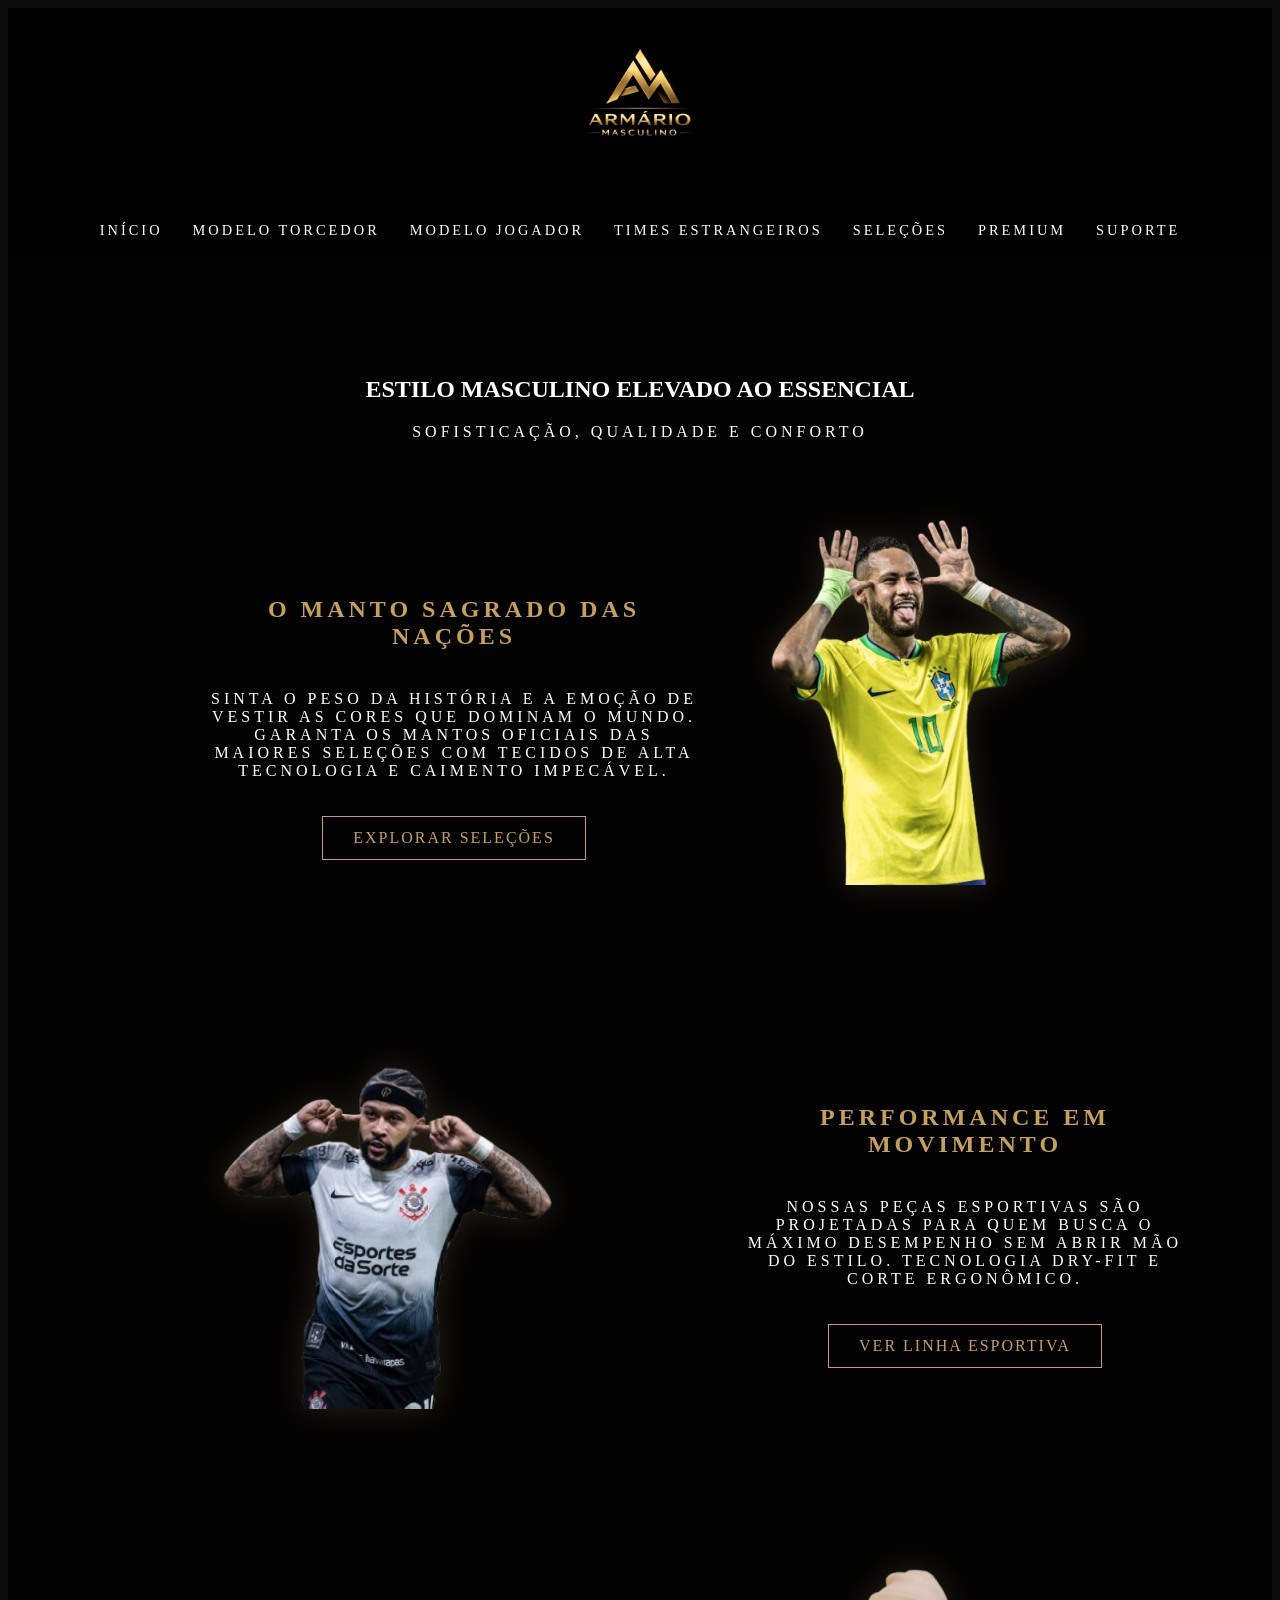
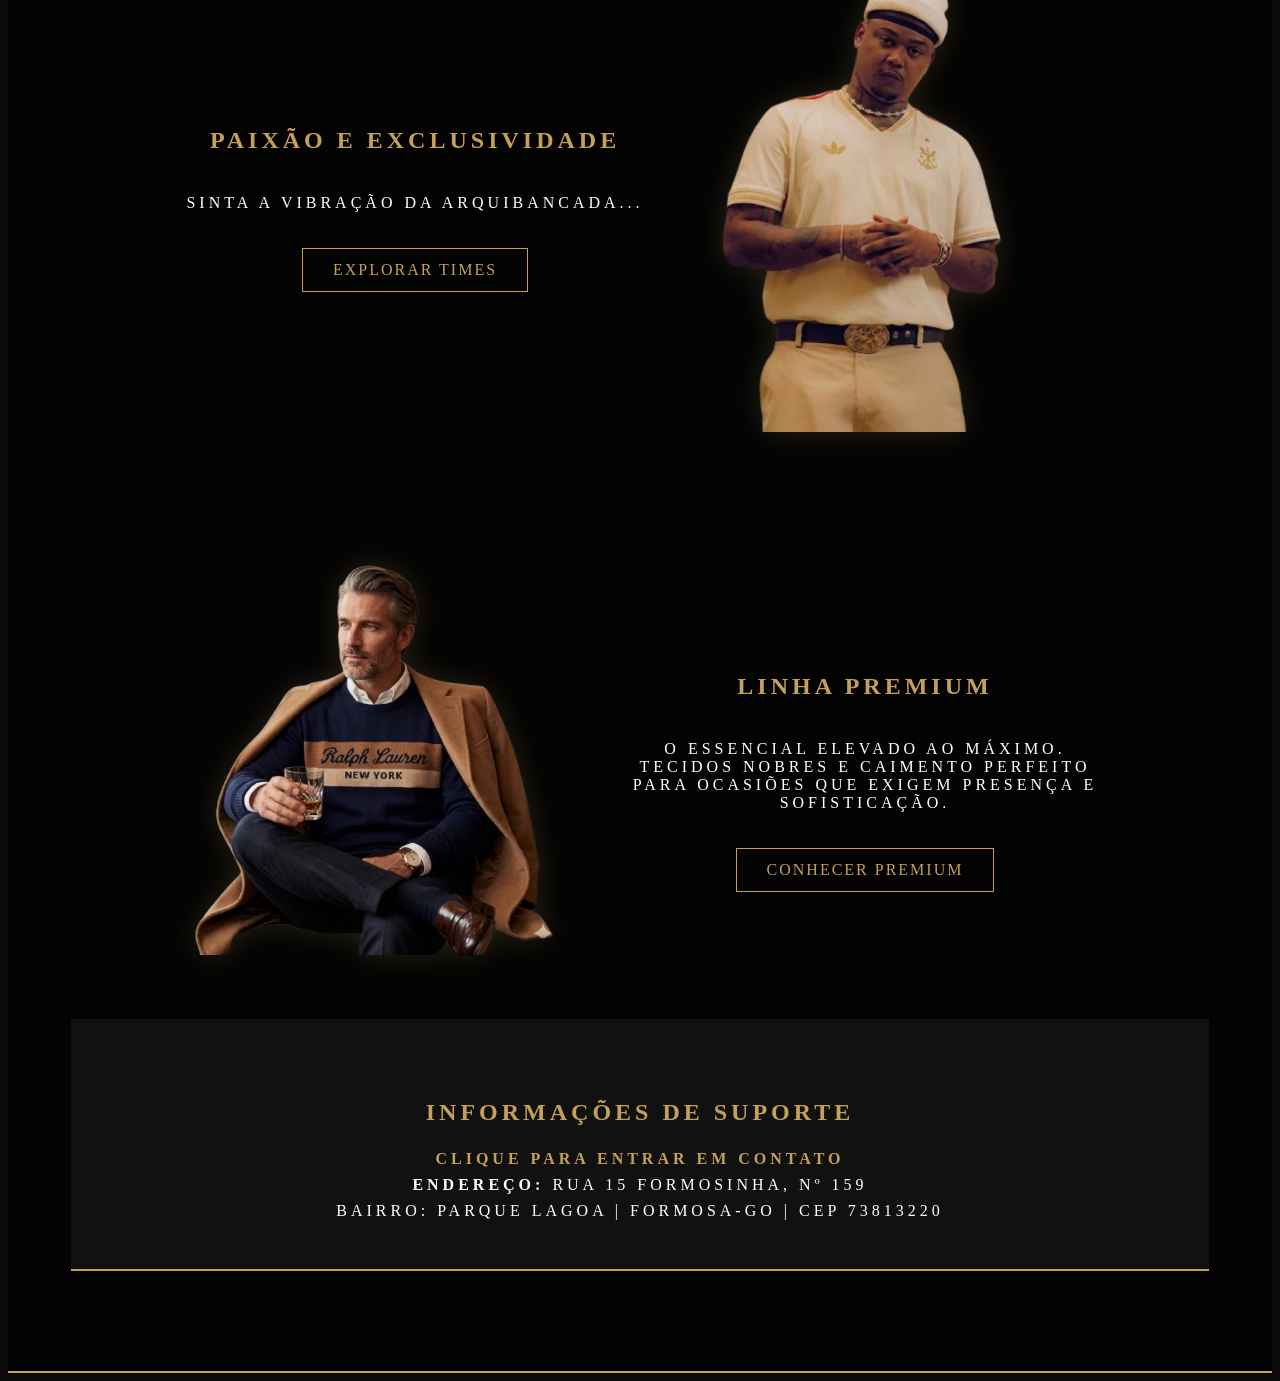
==== commit 053fcc2c: "Add files via upload" ====
--- a/index.html
+++ b/index.html
@@ -23,13 +23,13 @@
         <ul>
             <li><a href="index.html">Início</a></li>
             <li class="dropdown">
-                <a href="javascript:void(0)" class="dropbtn">Times</a>
+                <a href="javascript:void(0)" class="dropbtn">Modelo Torcedor</a>
                 <div class="dropdown-content">
                     <a href="times.html#adulto">Adulto</a>
                     <a href="times.html#infantil">Infantil</a>
                 </div>
             </li>
-            <li><a href="times_ex.html">Times Exclusivas</a></li>
+            <li><a href="times_ex.html">Modelo Jogador</a></li>
             <li class="dropdown">
                 <a href="javascript:void(0)" class="dropbtn">Times Estrangeiros</a>
                 <div class="dropdown-content">
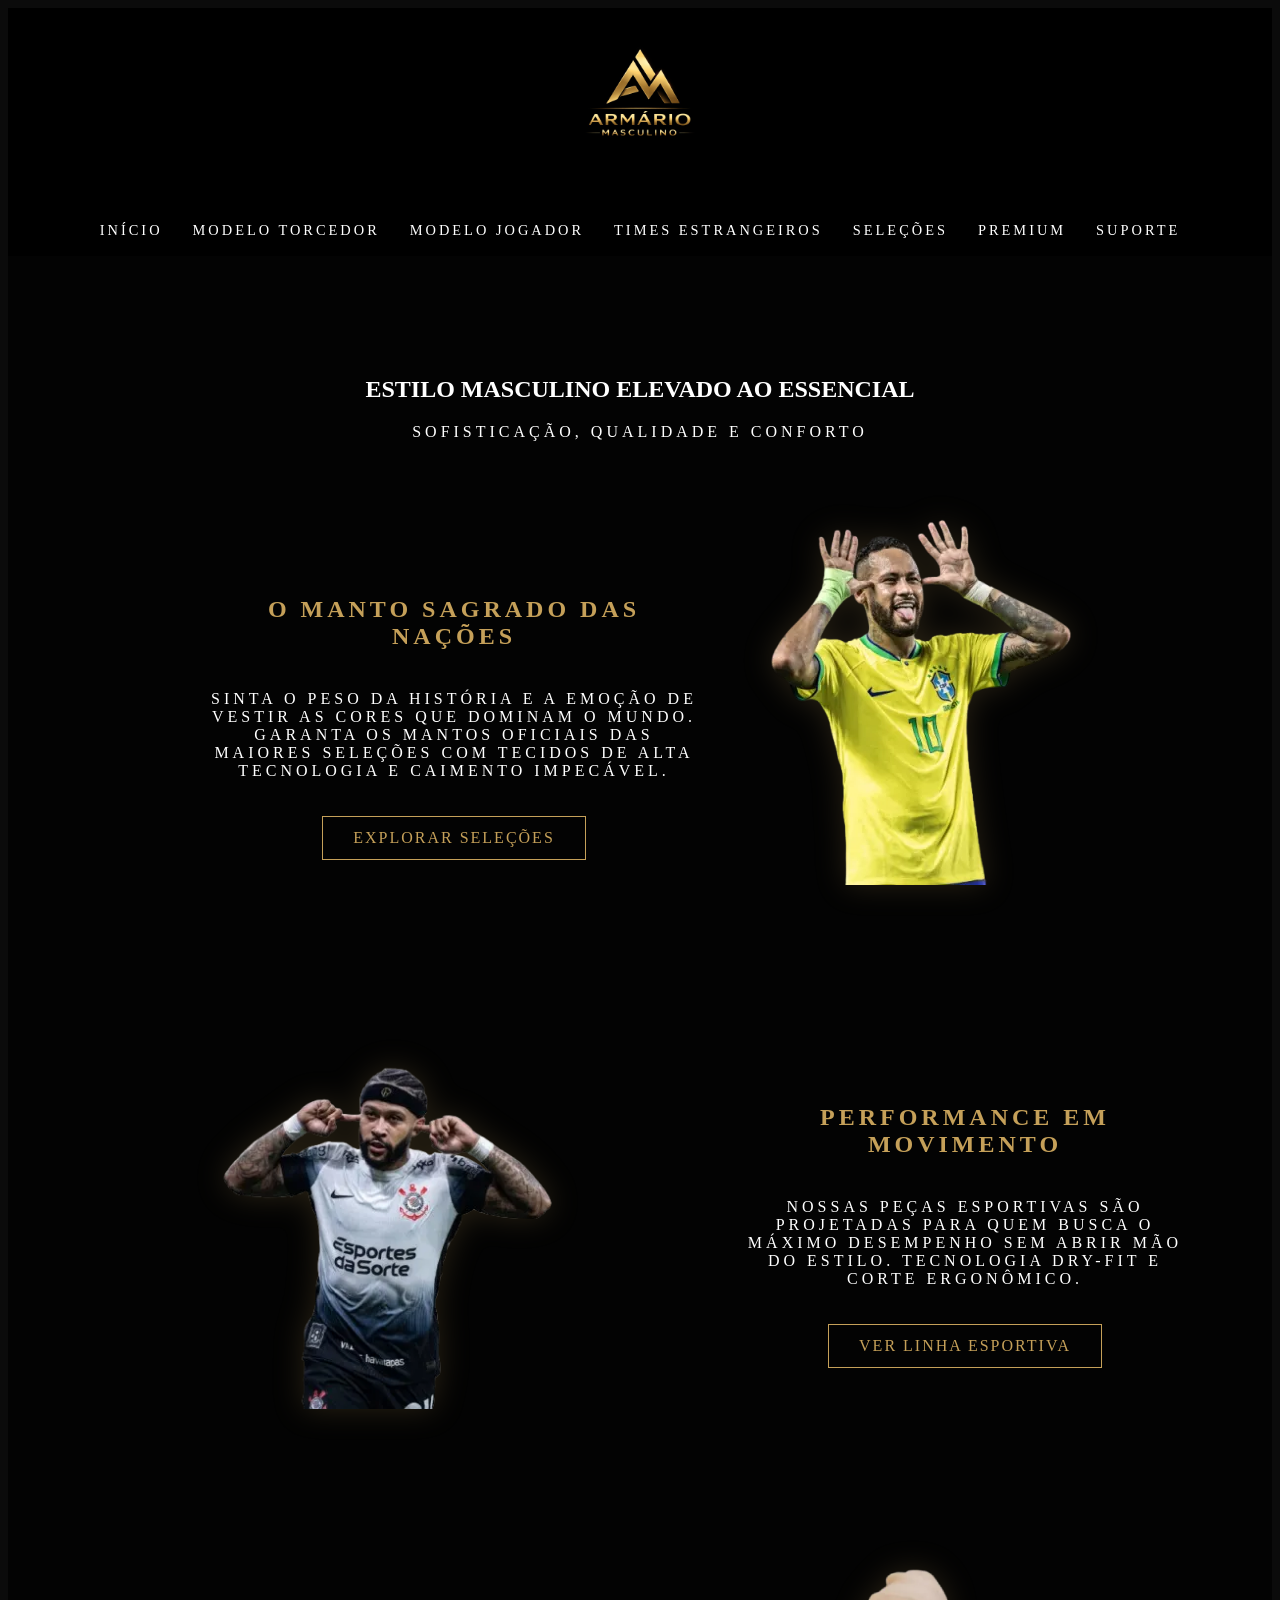
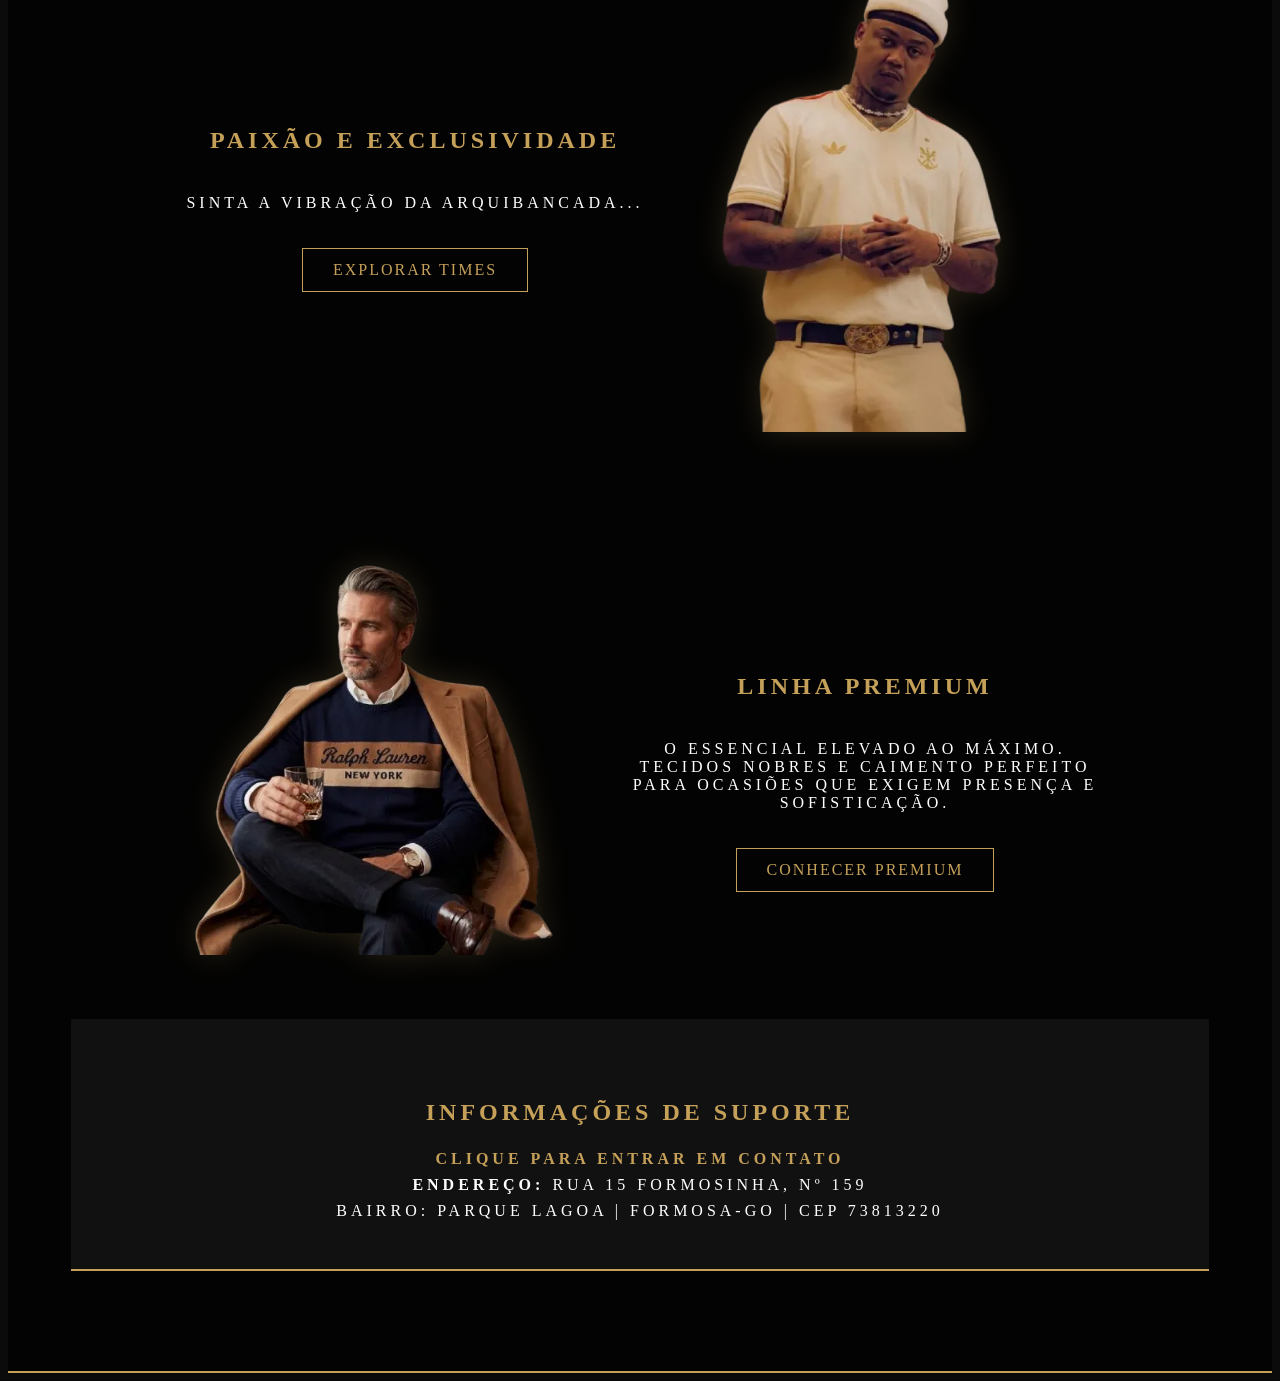
==== commit 94908bc9: "Troca de imagens" ====
--- a/index.html
+++ b/index.html
@@ -37,7 +37,13 @@
                     <a href="times_fora.html#CamisasJogador">Camisas Jogador</a>
                 </div>
             </li>
-            <li><a href="selecoes.html">Seleções</a></li>
+            <li class="dropdown">
+                <a href="javascript:void(0)" class="dropbtn">Seleções</a>
+                <div class="dropdown-content">
+                    <a href="selecoes.html#CamisasTorcedor">Camisas Torcedor</a>
+                    <a href="selecoes.html#CamisasJogador">Camisas Jogador</a>
+                </div>
+            </li>
             <li><a href="premium.html">Premium</a></li>
             <li><a href="index.html#categoria-suporte">Suporte</a></li>
         </ul>
@@ -73,7 +79,7 @@
      <section class="home-section alt-bg">
         <div class="home-content reverse"> 
     <div class="home-image">
-        <img src="Imagens/Neymar.png" alt="Torcedor">
+        <img src="Imagens/Neymar.webp" alt="Torcedor">
     </div>
         <div class="home-text">
         <h2>O Manto Sagrado das Nações</h2>
@@ -86,7 +92,7 @@
     <section class="home-section">
         <div class="home-content">
             <div class="home-image-jog left">
-                <img src="Imagens/Jogador.png" alt="Jogador em movimento">
+                <img src="Imagens/Jogador.webp" alt="Jogador em movimento">
             </div>
             <div class="home-text right">
                 <h2>Performance em Movimento</h2>
@@ -101,7 +107,7 @@
     <section class="home-section alt-bg">
         <div class="home-content reverse"> 
     <div class="home-image">
-        <img src="Imagens/exclusive.png" alt="Torcedor">
+        <img src="Imagens/exclusive.webp" alt="Torcedor">
     </div>
     <div class="home-text">
         <h2>PAIXÃO E EXCLUSIVIDADE</h2>
@@ -115,7 +121,7 @@
     <section class="home-section">
         <div class="home-content">
             <div class="home-image left">
-                <img src="Imagens/chique.png" alt="Modelo Linha Premium">
+                <img src="Imagens/chique.webp" alt="Modelo Linha Premium">
             </div>
             <div class="home-text right">
                 <h2>Linha Premium</h2>
